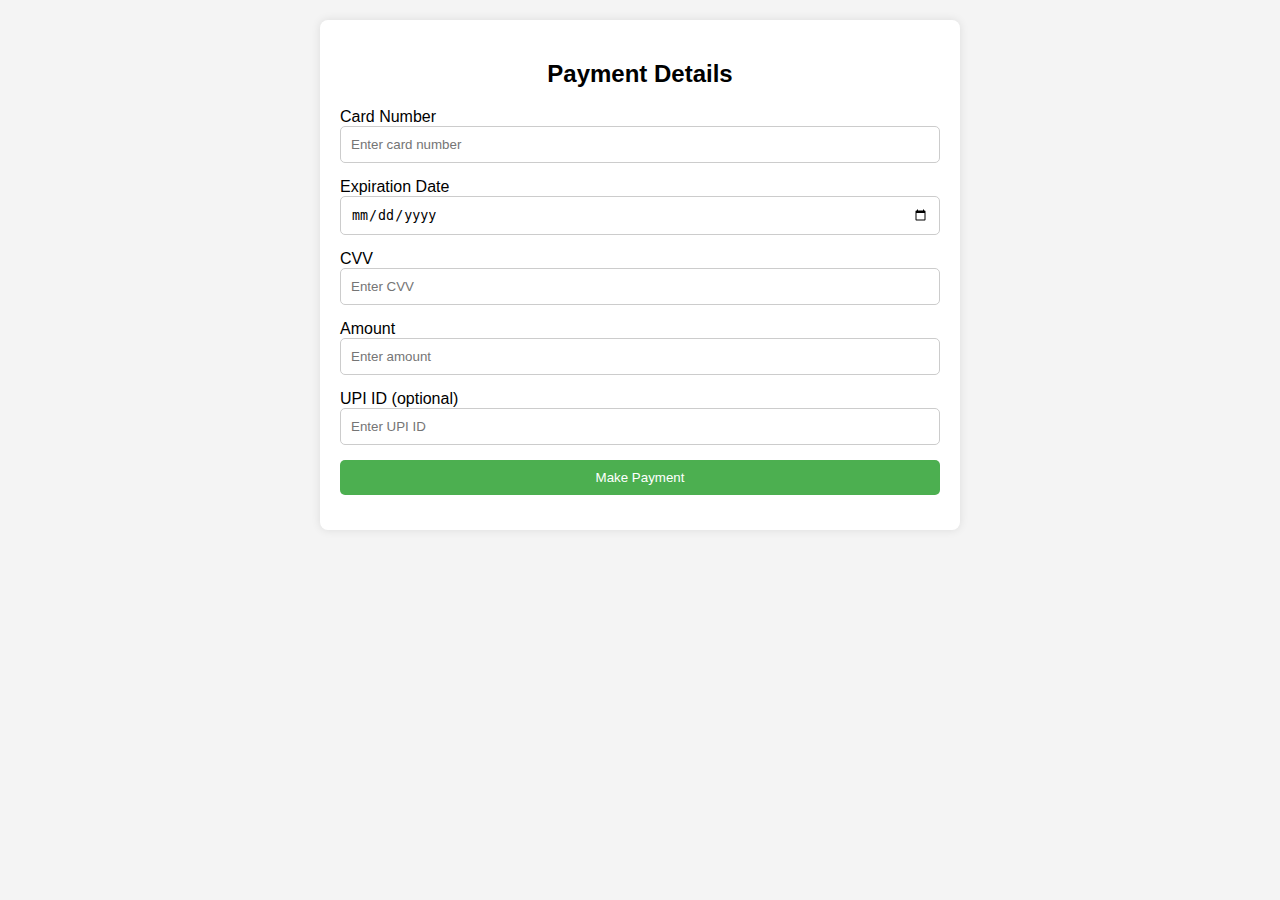
==== payment.html @ e9940c8a "Added the payment option for buy button" ====
<!DOCTYPE html>
<html lang="en">
<head>
    <meta charset="UTF-8">
    <meta name="viewport" content="width=device-width, initial-scale=1.0">
    <title>Payment Page</title>
    <style>
        body {
            font-family: Arial, sans-serif;
            margin: 0;
            padding: 0;
            background-color: #f4f4f4;
        }
        .container {
            max-width: 600px;
            margin: 20px auto;
            padding: 20px;
            background-color: #fff;
            border-radius: 8px;
            box-shadow: 0 0 10px rgba(0,0,0,0.1);
        }
        h2 {
            text-align: center;
            margin-bottom: 20px;
        }
        input[type="text"], input[type="number"], input[type="date"], input[type="submit"], button {
            width: 100%;
            padding: 10px;
            margin-bottom: 15px;
            border: 1px solid #ccc;
            border-radius: 5px;
            box-sizing: border-box;
        }
        input[type="submit"] {
            background-color: #4CAF50;
            color: white;
            border: none;
            cursor: pointer;
        }
        input[type="submit"]:hover {
            background-color: #45a049;
        }
        button {
            background-color: #4CAF50;
            color: white;
            border: none;
            cursor: pointer;
        }
        button:hover {
            background-color: #45a049;
        }
    </style>
</head>
<body>
    <div class="container">
        <h2>Payment Details</h2>
        <form id="paymentForm" action="#" method="post">
            <label for="cardNumber">Card Number</label>
            <input type="text" id="cardNumber" name="cardNumber" placeholder="Enter card number" required>

            <label for="expDate">Expiration Date</label>
            <input type="date" id="expDate" name="expDate" required>

            <label for="cvv">CVV</label>
            <input type="text" id="cvv" name="cvv" placeholder="Enter CVV" required>

            <label for="amount">Amount</label>
            <input type="number" id="amount" name="amount" placeholder="Enter amount" required>

            <label for="upiId">UPI ID (optional)</label>
            <input type="text" id="upiId" name="upiId" placeholder="Enter UPI ID">

            <!-- <input type="submit" value="Submit Payment"> -->
        </form>
        <button id="showPaymentSuccess">Make Payment</button>
    </div>
    <script>
        document.getElementById("showPaymentSuccess").addEventListener("click", function() {
            alert('Payment successful!');
        });
    </script>
</body>
</html>
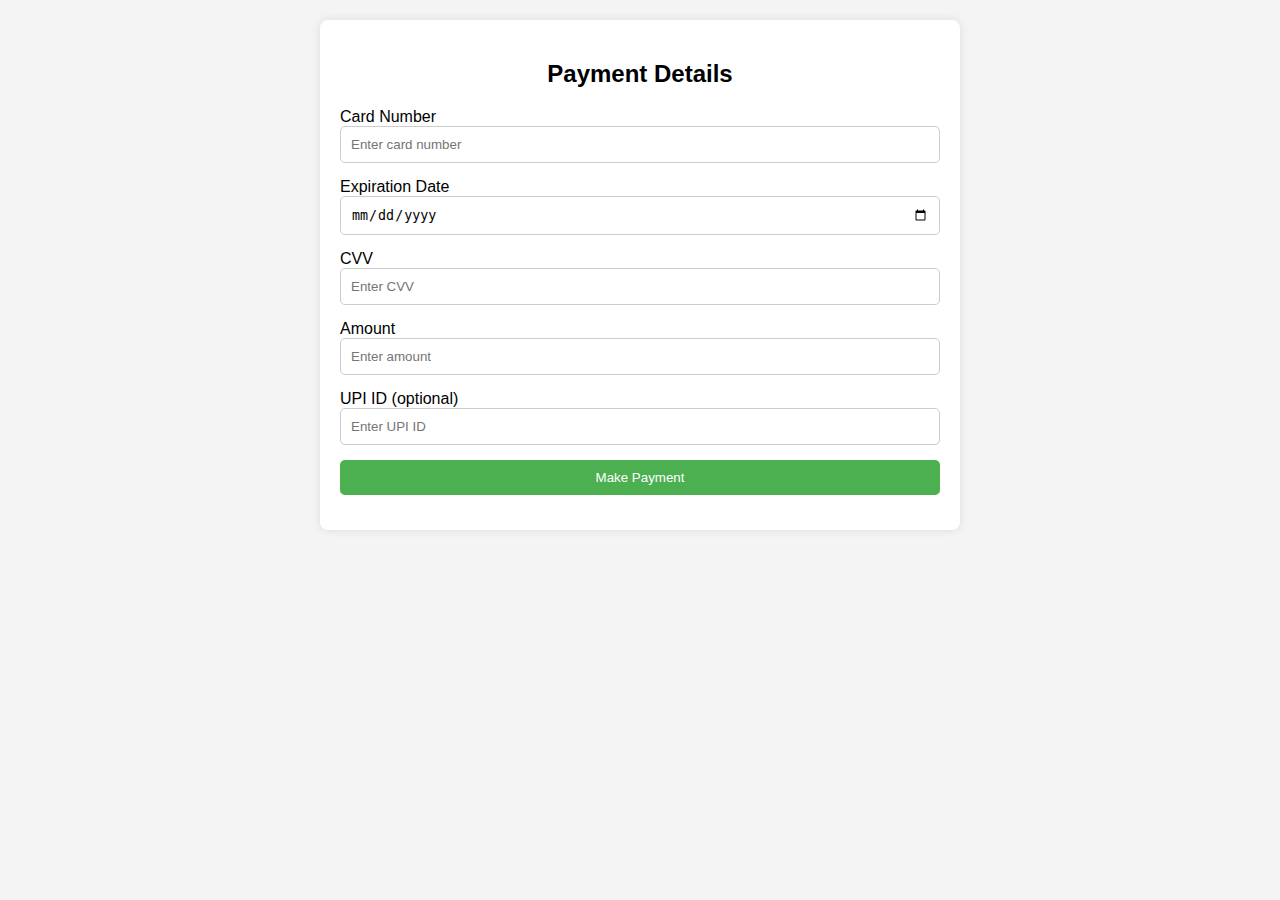
==== commit 4b78c174: "Updated payment successful message" ====
--- a/payment.html
+++ b/payment.html
@@ -76,7 +76,7 @@
     </div>
     <script>
         document.getElementById("showPaymentSuccess").addEventListener("click", function() {
-            alert('Payment successful!');
+            alert('Order Placed!');
         });
     </script>
 </body>
